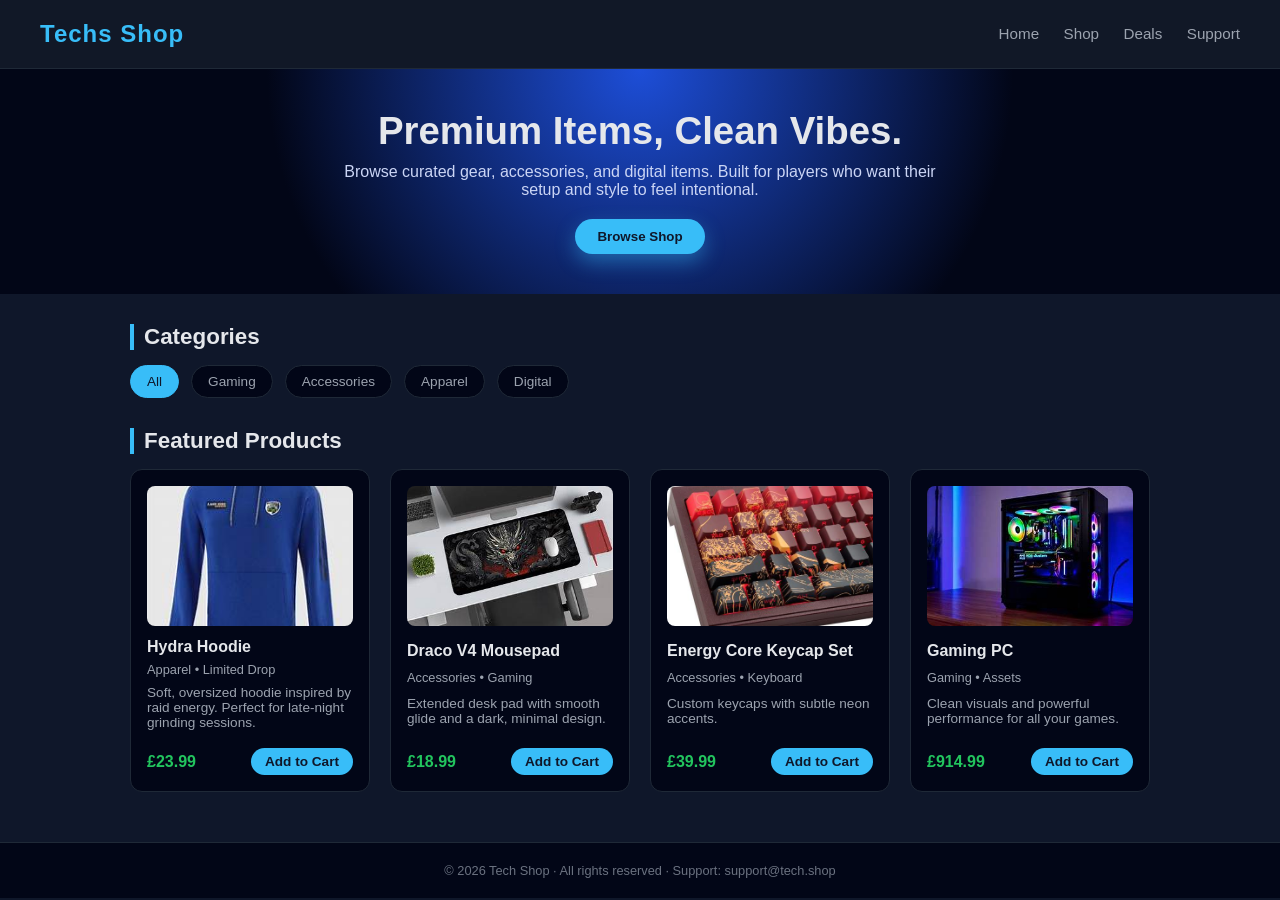
==== index.html @ 87555f08 "renamed file" ====
<!DOCTYPE html>
<html lang="en">

<head>
  <meta charset="UTF-8" />
  <title>Techs Shop</title>
  <style>
    * {
      box-sizing: border-box;
      margin: 0;
      padding: 0;
      font-family: Arial, sans-serif;
    }

    body {
      background: #0f172a;
      color: #e5e7eb;
    }

    header {
      background: #111827;
      padding: 20px 40px;
      display: flex;
      justify-content: space-between;
      align-items: center;
      border-bottom: 1px solid #1f2937;
    }

    .logo {
      font-size: 1.5rem;
      font-weight: 700;
      letter-spacing: 1px;
      color: #38bdf8;
    }

    nav a {
      color: #9ca3af;
      text-decoration: none;
      margin-left: 20px;
      font-size: 0.95rem;
    }

    nav a:hover {
      color: #e5e7eb;
    }

    .hero {
      padding: 40px;
      text-align: center;
      background: radial-gradient(circle at top, #1d4ed8 0, #020617 55%);
    }

    .hero h1 {
      font-size: 2.4rem;
      margin-bottom: 10px;
    }

    .hero p {
      font-size: 1rem;
      color: #cbd5f5;
      max-width: 600px;
      margin: 0 auto 20px;
    }

    .hero button {
      padding: 10px 22px;
      border: none;
      border-radius: 999px;
      background: #38bdf8;
      color: #0f172a;
      font-weight: 600;
      cursor: pointer;
      box-shadow: 0 8px 20px rgba(56, 189, 248, 0.4);
    }

    .hero button:hover {
      background: #0ea5e9;
    }

    .container {
      padding: 30px 40px 50px;
      max-width: 1100px;
      margin: 0 auto;
    }

    .section-title {
      font-size: 1.4rem;
      margin-bottom: 15px;
      border-left: 4px solid #38bdf8;
      padding-left: 10px;
    }

    .categories {
      display: flex;
      flex-wrap: wrap;
      gap: 12px;
      margin-bottom: 30px;
    }

    .category-pill {
      padding: 8px 16px;
      border-radius: 999px;
      border: 1px solid #1f2937;
      background: #020617;
      color: #9ca3af;
      font-size: 0.85rem;
      cursor: pointer;
    }

    .category-pill.active {
      background: #38bdf8;
      color: #0f172a;
      border-color: #38bdf8;
    }

    .products-grid {
      display: grid;
      grid-template-columns: repeat(auto-fit, minmax(220px, 1fr));
      gap: 20px;
    }

    .product-card {
      background: #020617;
      border-radius: 12px;
      border: 1px solid #1f2937;
      padding: 16px;
      display: flex;
      flex-direction: column;
      justify-content: space-between;
      transition: transform 0.15s ease, box-shadow 0.15s ease, border-color 0.15s ease;
    }

    .product-card:hover {
      transform: translateY(-4px);
      box-shadow: 0 10px 25px rgba(15, 23, 42, 0.8);
      border-color: #38bdf8;
    }

    .product-card img {
      width: 100%;
      height: 140px;
      border-radius: 8px;
      object-fit: cover;
      margin-bottom: 12px;
    }

    .product-title {
      font-size: 1rem;
      font-weight: 600;
      margin-bottom: 6px;
    }

    .product-tag {
      font-size: 0.8rem;
      color: #9ca3af;
      margin-bottom: 8px;
    }

    .product-desc {
      font-size: 0.85rem;
      color: #9ca3af;
      margin-bottom: 10px;
    }

    .product-footer {
      display: flex;
      justify-content: space-between;
      align-items: center;
      margin-top: 8px;
    }

    .price {
      font-weight: 700;
      color: #22c55e;
    }

    .buy-btn {
      padding: 6px 14px;
      border-radius: 999px;
      border: none;
      background: #38bdf8;
      color: #0f172a;
      font-size: 0.85rem;
      font-weight: 600;
      cursor: pointer;
    }

    .buy-btn:hover {
      background: #0ea5e9;
    }

    .footer {
      padding: 20px 40px;
      border-top: 1px solid #1f2937;
      text-align: center;
      font-size: 0.8rem;
      color: #6b7280;
      background: #020617;
    }
  </style>
</head>

<body>
  <header>
    <div class="logo">Techs Shop</div>
    <nav>
      <a href="#">Home</a>
      <a href="#">Shop</a>
      <a href="#">Deals</a>
      <a href="#">Support</a>
    </nav>
  </header>

  <section class="hero">
    <h1>Premium Items, Clean Vibes.</h1>
    <p>Browse curated gear, accessories, and digital items. Built for players who want their setup and style to feel intentional.</p>
    <button>Browse Shop</button>
  </section>

  <main class="container">
    <h2 class="section-title">Categories</h2>
    <div class="categories">
      <div class="category-pill active">All</div>
      <div class="category-pill">Gaming</div>
      <div class="category-pill">Accessories</div>
      <div class="category-pill">Apparel</div>
      <div class="category-pill">Digital</div>
    </div>

    <h2 class="section-title">Featured Products</h2>

    <div class="products-grid">

    
      <div class="product-card">
        <img src="OIP.jpg" alt="Hydra Hoodie">
        <div class="product-title">Hydra Hoodie</div>
        <div class="product-tag">Apparel • Limited Drop</div>
        <div class="product-desc">Soft, oversized hoodie inspired by raid energy. Perfect for late-night grinding sessions.</div>
        <div class="product-footer">
          <span class="price">£23.99</span>
          <button class="buy-btn">Add to Cart</button>
        </div>
      </div>

      
      <div class="product-card">
        <img src="OIP (1).jpg" alt="Draco V4 Mousepad">
        <div class="product-title">Draco V4 Mousepad</div>
        <div class="product-tag">Accessories • Gaming</div>
        <div class="product-desc">Extended desk pad with smooth glide and a dark, minimal design.</div>
        <div class="product-footer">
          <span class="price">£18.99</span>
          <button class="buy-btn">Add to Cart</button>
        </div>
      </div>

      
      <div class="product-card">
        <img src="th.jpg" alt="Energy Core Keycap Set">
        <div class="product-title">Energy Core Keycap Set</div>
        <div class="product-tag">Accessories • Keyboard</div>
        <div class="product-desc">Custom keycaps with subtle neon accents.</div>
        <div class="product-footer">
          <span class="price">£39.99</span>
          <button class="buy-btn">Add to Cart</button>
        </div>
      </div>

      
      <div class="product-card">
        <img src="OIP (2).jpg" alt="Gaming PC">
        <div class="product-title">Gaming PC</div>
        <div class="product-tag">Gaming • Assets</div>
        <div class="product-desc">Clean visuals and powerful performance for all your games.</div>
        <div class="product-footer">
          <span class="price">£914.99</span>
          <button class="buy-btn">Add to Cart</button>
        </div>
      </div>

    </div>
  </main>

  <footer class="footer">
    © 2026 Tech Shop · All rights reserved · Support: support@tech.shop
  </footer>

</body>
</html>
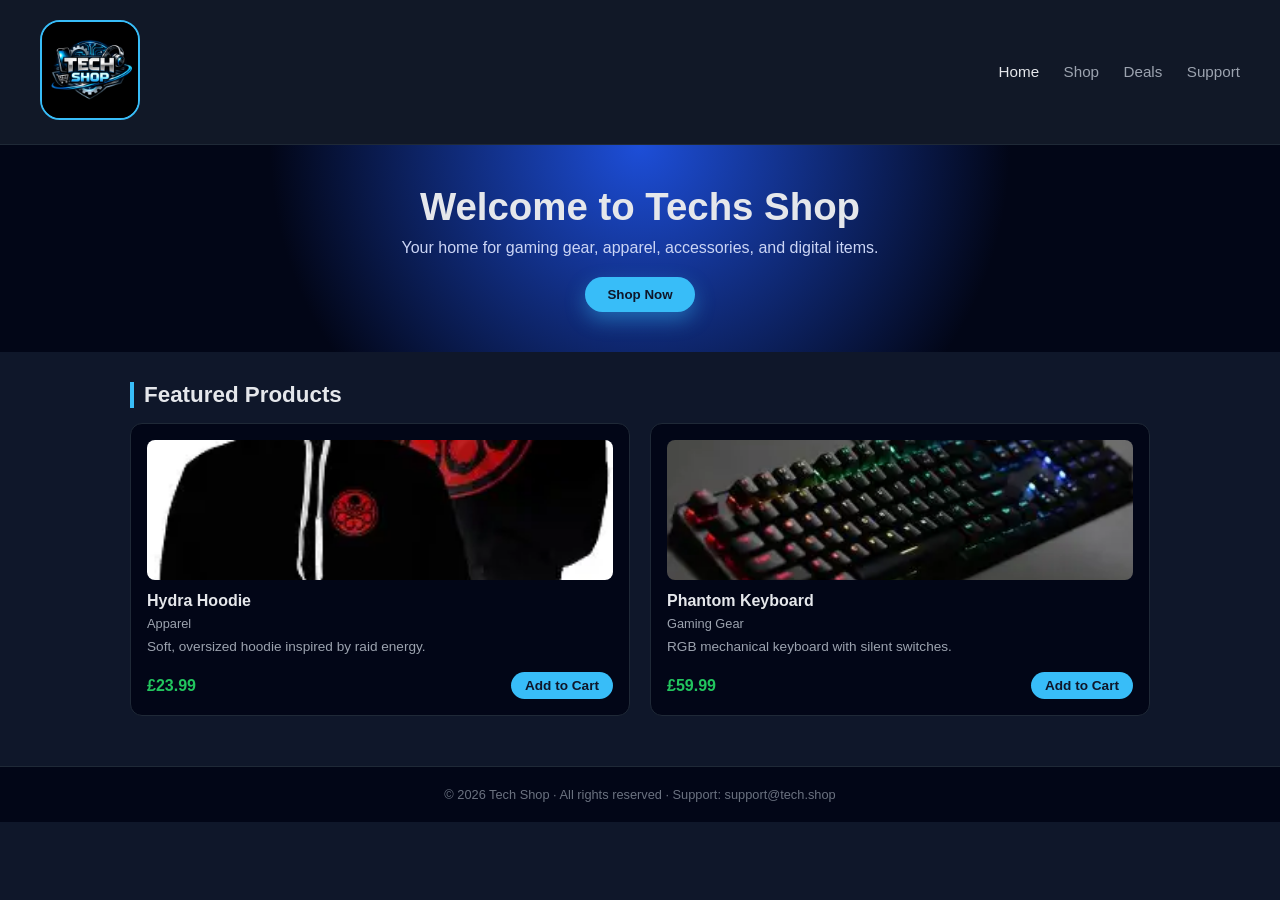
==== commit 3eb42c4b: "Add initial HTML structure, CSS styles, and product images for Techs Shop" ====
--- a/index.html
+++ b/index.html
@@ -3,282 +3,55 @@
 
 <head>
   <meta charset="UTF-8" />
-  <title>Techs Shop</title>
-  <style>
-    * {
-      box-sizing: border-box;
-      margin: 0;
-      padding: 0;
-      font-family: Arial, sans-serif;
-    }
-
-    body {
-      background: #0f172a;
-      color: #e5e7eb;
-    }
-
-    header {
-      background: #111827;
-      padding: 20px 40px;
-      display: flex;
-      justify-content: space-between;
-      align-items: center;
-      border-bottom: 1px solid #1f2937;
-    }
-
-    .logo {
-      font-size: 1.5rem;
-      font-weight: 700;
-      letter-spacing: 1px;
-      color: #38bdf8;
-    }
-
-    nav a {
-      color: #9ca3af;
-      text-decoration: none;
-      margin-left: 20px;
-      font-size: 0.95rem;
-    }
-
-    nav a:hover {
-      color: #e5e7eb;
-    }
-
-    .hero {
-      padding: 40px;
-      text-align: center;
-      background: radial-gradient(circle at top, #1d4ed8 0, #020617 55%);
-    }
-
-    .hero h1 {
-      font-size: 2.4rem;
-      margin-bottom: 10px;
-    }
-
-    .hero p {
-      font-size: 1rem;
-      color: #cbd5f5;
-      max-width: 600px;
-      margin: 0 auto 20px;
-    }
-
-    .hero button {
-      padding: 10px 22px;
-      border: none;
-      border-radius: 999px;
-      background: #38bdf8;
-      color: #0f172a;
-      font-weight: 600;
-      cursor: pointer;
-      box-shadow: 0 8px 20px rgba(56, 189, 248, 0.4);
-    }
-
-    .hero button:hover {
-      background: #0ea5e9;
-    }
-
-    .container {
-      padding: 30px 40px 50px;
-      max-width: 1100px;
-      margin: 0 auto;
-    }
-
-    .section-title {
-      font-size: 1.4rem;
-      margin-bottom: 15px;
-      border-left: 4px solid #38bdf8;
-      padding-left: 10px;
-    }
-
-    .categories {
-      display: flex;
-      flex-wrap: wrap;
-      gap: 12px;
-      margin-bottom: 30px;
-    }
-
-    .category-pill {
-      padding: 8px 16px;
-      border-radius: 999px;
-      border: 1px solid #1f2937;
-      background: #020617;
-      color: #9ca3af;
-      font-size: 0.85rem;
-      cursor: pointer;
-    }
-
-    .category-pill.active {
-      background: #38bdf8;
-      color: #0f172a;
-      border-color: #38bdf8;
-    }
-
-    .products-grid {
-      display: grid;
-      grid-template-columns: repeat(auto-fit, minmax(220px, 1fr));
-      gap: 20px;
-    }
-
-    .product-card {
-      background: #020617;
-      border-radius: 12px;
-      border: 1px solid #1f2937;
-      padding: 16px;
-      display: flex;
-      flex-direction: column;
-      justify-content: space-between;
-      transition: transform 0.15s ease, box-shadow 0.15s ease, border-color 0.15s ease;
-    }
-
-    .product-card:hover {
-      transform: translateY(-4px);
-      box-shadow: 0 10px 25px rgba(15, 23, 42, 0.8);
-      border-color: #38bdf8;
-    }
-
-    .product-card img {
-      width: 100%;
-      height: 140px;
-      border-radius: 8px;
-      object-fit: cover;
-      margin-bottom: 12px;
-    }
-
-    .product-title {
-      font-size: 1rem;
-      font-weight: 600;
-      margin-bottom: 6px;
-    }
-
-    .product-tag {
-      font-size: 0.8rem;
-      color: #9ca3af;
-      margin-bottom: 8px;
-    }
-
-    .product-desc {
-      font-size: 0.85rem;
-      color: #9ca3af;
-      margin-bottom: 10px;
-    }
-
-    .product-footer {
-      display: flex;
-      justify-content: space-between;
-      align-items: center;
-      margin-top: 8px;
-    }
-
-    .price {
-      font-weight: 700;
-      color: #22c55e;
-    }
-
-    .buy-btn {
-      padding: 6px 14px;
-      border-radius: 999px;
-      border: none;
-      background: #38bdf8;
-      color: #0f172a;
-      font-size: 0.85rem;
-      font-weight: 600;
-      cursor: pointer;
-    }
-
-    .buy-btn:hover {
-      background: #0ea5e9;
-    }
-
-    .footer {
-      padding: 20px 40px;
-      border-top: 1px solid #1f2937;
-      text-align: center;
-      font-size: 0.8rem;
-      color: #6b7280;
-      background: #020617;
-    }
-  </style>
+  <title>Techs Shop – Home</title>
+  <link rel="stylesheet" href="shop.css" />
 </head>
 
 <body>
+
   <header>
-    <div class="logo">Techs Shop</div>
+    <div class="logo">
+      <img src="BCO.171f3651-c10f-427b-9d9a-582f33c0a661.png">
+    </div>
     <nav>
-      <a href="#">Home</a>
-      <a href="#">Shop</a>
-      <a href="#">Deals</a>
-      <a href="#">Support</a>
+      <a href="index.html" class="active">Home</a>
+      <a href="shop.html">Shop</a>
+      <a href="deal.html">Deals</a>
+      <a href="support.html">Support</a>
     </nav>
   </header>
 
   <section class="hero">
-    <h1>Premium Items, Clean Vibes.</h1>
-    <p>Browse curated gear, accessories, and digital items. Built for players who want their setup and style to feel intentional.</p>
-    <button>Browse Shop</button>
+    <h1>Welcome to Techs Shop</h1>
+    <p>Your home for gaming gear, apparel, accessories, and digital items.</p>
+    <button onclick="location.href='shop.html'">Shop Now</button>
   </section>
 
   <main class="container">
-    <h2 class="section-title">Categories</h2>
-    <div class="categories">
-      <div class="category-pill active">All</div>
-      <div class="category-pill">Gaming</div>
-      <div class="category-pill">Accessories</div>
-      <div class="category-pill">Apparel</div>
-      <div class="category-pill">Digital</div>
-    </div>
-
     <h2 class="section-title">Featured Products</h2>
 
     <div class="products-grid">
-
-    
       <div class="product-card">
-        <img src="OIP.jpg" alt="Hydra Hoodie">
+        <img src="OIP (6).webp" alt="Hydra Hoodie">
         <div class="product-title">Hydra Hoodie</div>
-        <div class="product-tag">Apparel • Limited Drop</div>
-        <div class="product-desc">Soft, oversized hoodie inspired by raid energy. Perfect for late-night grinding sessions.</div>
+        <div class="product-tag">Apparel</div>
+        <div class="product-desc">Soft, oversized hoodie inspired by raid energy.</div>
         <div class="product-footer">
           <span class="price">£23.99</span>
           <button class="buy-btn">Add to Cart</button>
         </div>
       </div>
 
-      
       <div class="product-card">
-        <img src="OIP (1).jpg" alt="Draco V4 Mousepad">
-        <div class="product-title">Draco V4 Mousepad</div>
-        <div class="product-tag">Accessories • Gaming</div>
-        <div class="product-desc">Extended desk pad with smooth glide and a dark, minimal design.</div>
+        <img src="OIP.webp" alt="Phantom Keyboard">
+        <div class="product-title">Phantom Keyboard</div>
+        <div class="product-tag">Gaming Gear</div>
+        <div class="product-desc">RGB mechanical keyboard with silent switches.</div>
         <div class="product-footer">
-          <span class="price">£18.99</span>
+          <span class="price">£59.99</span>
           <button class="buy-btn">Add to Cart</button>
         </div>
       </div>
-
-      
-      <div class="product-card">
-        <img src="th.jpg" alt="Energy Core Keycap Set">
-        <div class="product-title">Energy Core Keycap Set</div>
-        <div class="product-tag">Accessories • Keyboard</div>
-        <div class="product-desc">Custom keycaps with subtle neon accents.</div>
-        <div class="product-footer">
-          <span class="price">£39.99</span>
-          <button class="buy-btn">Add to Cart</button>
-        </div>
-      </div>
-
-      
-      <div class="product-card">
-        <img src="OIP (2).jpg" alt="Gaming PC">
-        <div class="product-title">Gaming PC</div>
-        <div class="product-tag">Gaming • Assets</div>
-        <div class="product-desc">Clean visuals and powerful performance for all your games.</div>
-        <div class="product-footer">
-          <span class="price">£914.99</span>
-          <button class="buy-btn">Add to Cart</button>
-        </div>
-      </div>
-
     </div>
   </main>
 
@@ -287,4 +60,5 @@
   </footer>
 
 </body>
-</html>
+
+</html>
--- a/shop.css
+++ b/shop.css
@@ -0,0 +1,288 @@
+* {
+  box-sizing: border-box;
+  margin: 0;
+  padding: 0;
+  font-family: Arial, sans-serif;
+}
+
+body {
+  background: #0f172a;
+  color: #e5e7eb;
+}
+
+/* HEADER */
+header {
+  background: #111827;
+  padding: 20px 40px;
+  display: flex;
+  justify-content: space-between;
+  align-items: center;
+  border-bottom: 1px solid #1f2937;
+}
+
+.logo img {
+  width: 100px;   
+  height: 100px ;   
+  border-radius: 20px;
+  border: 2px solid #38bdf8;
+}
+
+
+
+
+nav a {
+  color: #9ca3af;
+  text-decoration: none;
+  margin-left: 20px;
+  font-size: 0.95rem;
+}
+
+nav a:hover,
+nav a.active {
+  color: #e5e7eb;
+}
+
+/* HERO */
+.hero {
+  padding: 40px;
+  text-align: center;
+  background: radial-gradient(circle at top, #1d4ed8 0, #020617 55%);
+}
+
+.hero h1 {
+  font-size: 2.4rem;
+  margin-bottom: 10px;
+}
+
+.hero p {
+  font-size: 1rem;
+  color: #cbd5f5;
+  max-width: 600px;
+  margin: 0 auto 20px;
+}
+
+.hero button {
+  padding: 10px 22px;
+  border: none;
+  border-radius: 999px;
+  background: #38bdf8;
+  color: #0f172a;
+  font-weight: 600;
+  cursor: pointer;
+  box-shadow: 0 8px 20px rgba(56, 189, 248, 0.4);
+}
+
+.hero button:hover {
+  background: #0ea5e9;
+}
+
+/* MAIN */
+.container {
+  padding: 30px 40px 50px;
+  max-width: 1100px;
+  margin: 0 auto;
+}
+
+.section-title {
+  font-size: 1.4rem;
+  margin-bottom: 15px;
+  border-left: 4px solid #38bdf8;
+  padding-left: 10px;
+}
+
+/* CATEGORY PILLS */
+.categories {
+  display: flex;
+  flex-wrap: wrap;
+  gap: 12px;
+  margin-bottom: 30px;
+}
+
+.category-pill {
+  padding: 8px 16px;
+  border-radius: 999px;
+  border: 1px solid #1f2937;
+  background: #020617;
+  color: #9ca3af;
+  font-size: 0.85rem;
+  cursor: pointer;
+}
+
+.category-pill.active {
+  background: #38bdf8;
+  color: #0f172a;
+  border-color: #38bdf8;
+}
+
+/* PRODUCT GRID */
+.products-grid {
+  display: grid;
+  grid-template-columns: repeat(auto-fit, minmax(220px, 1fr));
+  gap: 20px;
+}
+
+.product-card {
+  background: #020617;
+  border-radius: 12px;
+  border: 1px solid #1f2937;
+  padding: 16px;
+  display: flex;
+  flex-direction: column;
+  justify-content: space-between;
+  transition: transform 0.15s ease, box-shadow 0.15s ease, border-color 0.15s ease;
+}
+
+.product-card:hover {
+  transform: translateY(-4px);
+  box-shadow: 0 10px 25px rgba(15, 23, 42, 0.8);
+  border-color: #38bdf8;
+}
+
+.product-card img {
+  width: 100%;
+  height: 140px;
+  border-radius: 8px;
+  object-fit: cover;
+  margin-bottom: 12px;
+}
+
+.product-title {
+  font-size: 1rem;
+  font-weight: 600;
+  margin-bottom: 6px;
+}
+
+.product-tag {
+  font-size: 0.8rem;
+  color: #9ca3af;
+  margin-bottom: 8px;
+}
+
+.product-desc {
+  font-size: 0.85rem;
+  color: #9ca3af;
+  margin-bottom: 10px;
+}
+
+.product-footer {
+  display: flex;
+  justify-content: space-between;
+  align-items: center;
+  margin-top: 8px;
+}
+
+.price {
+  font-weight: 700;
+  color: #22c55e;
+}
+
+.buy-btn {
+  padding: 6px 14px;
+  border-radius: 999px;
+  border: none;
+  background: #38bdf8;
+  color: #0f172a;
+  font-size: 0.85rem;
+  font-weight: 600;
+  cursor: pointer;
+}
+
+.buy-btn:hover {
+  background: #0ea5e9;
+}
+
+/* FOOTER */
+.footer {
+  padding: 20px 40px;
+  border-top: 1px solid #1f2937;
+  text-align: center;
+  font-size: 0.8rem;
+  color: #6b7280;
+  background: #020617;
+}
+
+.contact {
+  max-width: 600px;
+  margin: 3rem auto;
+  padding: 2rem;
+  background: #f8fafc;
+  border-radius: 10px;
+  box-shadow: 0 4px 12px rgba(0,0,0,0.1);
+}
+
+.contact h2 {
+  text-align: center;
+  margin-bottom: 1.5rem;
+  color: #0ea5e9;
+}
+
+.contact-form {
+  display: flex;
+  flex-direction: column;
+  gap: 1rem;
+}
+
+.contact-form label {
+  font-weight: 600;
+}
+
+.contact-form input,
+.contact-form textarea {
+  padding: 0.8rem;
+  border: 1px solid #cbd5e1;
+  border-radius: 6px;
+  font-size: 1rem;
+}
+
+.contact-form button {
+  padding: 0.9rem;
+  background: #38bdf8;
+  color: white;
+  border: none;
+  border-radius: 6px;
+  font-size: 1rem;
+  cursor: pointer;
+  transition: 0.2s;
+}
+
+.contact-form button:hover {
+  background: #0ea5e9;
+}
+.submit-message {
+  max-width: 600px;
+  margin: 5rem auto;
+  padding: 2rem;
+  background: #f8fafc;
+  border-radius: 10px;
+  text-align: center;
+  box-shadow: 0 4px 12px rgba(0,0,0,0.1);
+}
+
+.submit-message h1 {
+  color: #0ea5e9;
+  margin-bottom: 1rem;
+}
+
+.submit-message p {
+  font-size: 1.1rem;
+  margin-bottom: 2rem;
+  color:black;
+}
+
+.back-btn {
+  display: inline-block;
+  padding: 0.8rem 1.5rem;
+  background: #38bdf8;
+  color: white;
+  text-decoration: none;
+  border-radius: 6px;
+  transition: 0.2s;
+}
+
+.back-btn:hover {
+  background: #0ea5e9;
+}
+
+.form-label {
+  color: #0f172a;
+}
